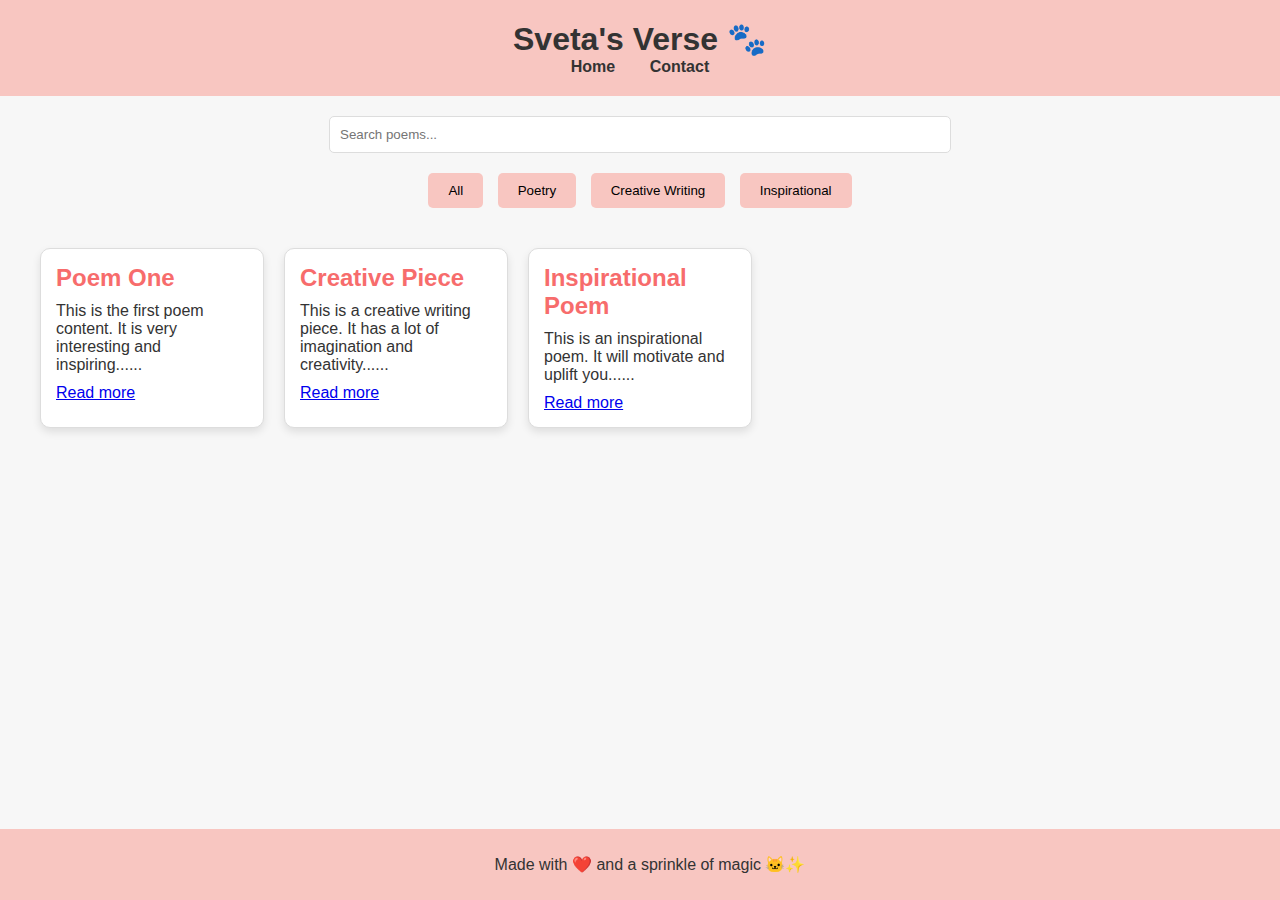
==== sveta.html @ 2baab271 "reup" ====
<!DOCTYPE html>
<html lang="pt-BR">
<head>
    <meta charset="UTF-8">
    <meta name="viewport" content="width=device-width, initial-scale=1.0">
    <title>Sveta's Verse</title>
    <style>
        body {
            font-family: Arial, sans-serif;
            background-color: #f7f7f7;
            color: #333;
            margin: 0;
            padding: 0;
        }
        header {
            background-color: #f8c6c1;
            padding: 20px;
            text-align: center;
        }
        header h1 {
            margin: 0;
        }
        nav a {
            margin: 0 15px;
            text-decoration: none;
            color: #333;
            font-weight: bold;
        }
        main {
            padding: 20px;
        }
        .search-container {
            text-align: center;
            margin-bottom: 20px;
        }
        .search-container input {
            padding: 10px;
            width: 80%;
            max-width: 600px;
            border: 1px solid #ddd;
            border-radius: 5px;
        }
        .categories {
            text-align: center;
            margin-bottom: 20px;
        }
        .categories button {
            background-color: #f8c6c1;
            border: none;
            padding: 10px 20px;
            margin: 0 5px;
            border-radius: 5px;
            cursor: pointer;
        }
        .categories button:hover {
            background-color: #f76c6c;
        }
        .post-grid {
            display: grid;
            grid-template-columns: repeat(auto-fill, minmax(200px, 1fr));
            gap: 20px;
            padding: 20px;
        }
        .post-card {
            background-color: #fff;
            border: 1px solid #ddd;
            border-radius: 10px;
            padding: 15px;
            box-shadow: 0 4px 8px rgba(0, 0, 0, 0.1);
            transition: transform 0.3s ease;
        }
        .post-card:hover {
            transform: scale(1.05);
        }
        .post-card h2 {
            color: #f76c6c;
            margin: 0;
        }
        .post-card p {
            margin: 10px 0;
        }
        .post-content {
            padding: 20px;
            background-color: #fff;
            border: 1px solid #ddd;
            border-radius: 10px;
            box-shadow: 0 4px 8px rgba(0, 0, 0, 0.1);
        }
        footer {
            background-color: #f8c6c1;
            padding: 10px;
            text-align: center;
            position: fixed;
            bottom: 0;
            width: 100%;
        }
    </style>
</head>
<body>
    <header>
        <h1>Sveta's Verse 🐾</h1>
        <nav>
            <a href="#home" onclick="showPage('home')">Home</a>
            <a href="#contact" onclick="showPage('contact')">Contact</a>
        </nav>
    </header>

    <main id="content">
        <!-- Homepage Content -->
        <div id="home" class="page">
            <div class="search-container">
                <input type="text" id="searchInput" placeholder="Search poems...">
            </div>
            <div class="categories">
                <button onclick="filterPosts('all')">All</button>
                <button onclick="filterPosts('Poetry')">Poetry</button>
                <button onclick="filterPosts('Creative Writing')">Creative Writing</button>
                <button onclick="filterPosts('Inspirational')">Inspirational</button>
            </div>
            <div id="postGrid" class="post-grid">
                <!-- Posts will be dynamically inserted here -->
            </div>
        </div>

        <!-- Post Page Content -->
        <div id="post" class="page" style="display: none;">
            <div id="postContent" class="post-content">
                <!-- Post content will be dynamically inserted here -->
            </div>
        </div>

        <!-- Contact Page Content -->
        <div id="contact" class="page" style="display: none;">
            <h2>Contact Us</h2>
            <form id="contactForm">
                <label for="name">Name:</label>
                <input type="text" id="name" name="name" required><br><br>
                <label for="email">Email:</label>
                <input type="email" id="email" name="email" required><br><br>
                <label for="message">Message:</label><br>
                <textarea id="message" name="message" rows="4" required></textarea><br><br>
                <button type="submit">Send</button>
            </form>
        </div>
    </main>

    <footer>
        <p>Made with ❤️ and a sprinkle of magic 🐱✨</p>
    </footer>

    <script>
        // Dummy data for posts
        const posts = [
            { id: 1, title: "Poem One", content: "This is the first poem content. It is very interesting and inspiring...", category: "Poetry" },
            { id: 2, title: "Creative Piece", content: "This is a creative writing piece. It has a lot of imagination and creativity...", category: "Creative Writing" },
            { id: 3, title: "Inspirational Poem", content: "This is an inspirational poem. It will motivate and uplift you...", category: "Inspirational" },
            // Add more posts as needed
        ];

        function renderPosts(posts) {
            const postGrid = document.getElementById('postGrid');
            postGrid.innerHTML = posts.map(post => `
                <div class="post-card">
                    <h2>${post.title}</h2>
                    <p>${post.content.slice(0, 100)}...</p>
                    <a href="#post" onclick="showPost(${post.id})">Read more</a>
                </div>
            `).join('');
        }

        function filterPosts(category) {
            if (category === 'all') {
                renderPosts(posts);
            } else {
                const filteredPosts = posts.filter(post => post.category === category);
                renderPosts(filteredPosts);
            }
        }

        function searchPosts() {
            const query = document.getElementById('searchInput').value.toLowerCase();
            const filteredPosts = posts.filter(post => post.title.toLowerCase().includes(query) || post.content.toLowerCase().includes(query));
            renderPosts(filteredPosts);
        }

        function showPost(id) {
            const post = posts.find(p => p.id === id);
            if (post) {
                document.getElementById('postContent').innerHTML = `
                    <h1>${post.title}</h1>
                    <p>${post.content}</p>
                `;
                showPage('post');
            }
        }

        function showPage(pageId) {
            document.querySelectorAll('.page').forEach(page => page.style.display = 'none');
            document.getElementById(pageId).style.display = 'block';
        }

        document.getElementById('searchInput').addEventListener('input', searchPosts);

        // Initial render
        renderPosts(posts);
        showPage('home'); // Show homepage by default
    </script>
</body>
</html>
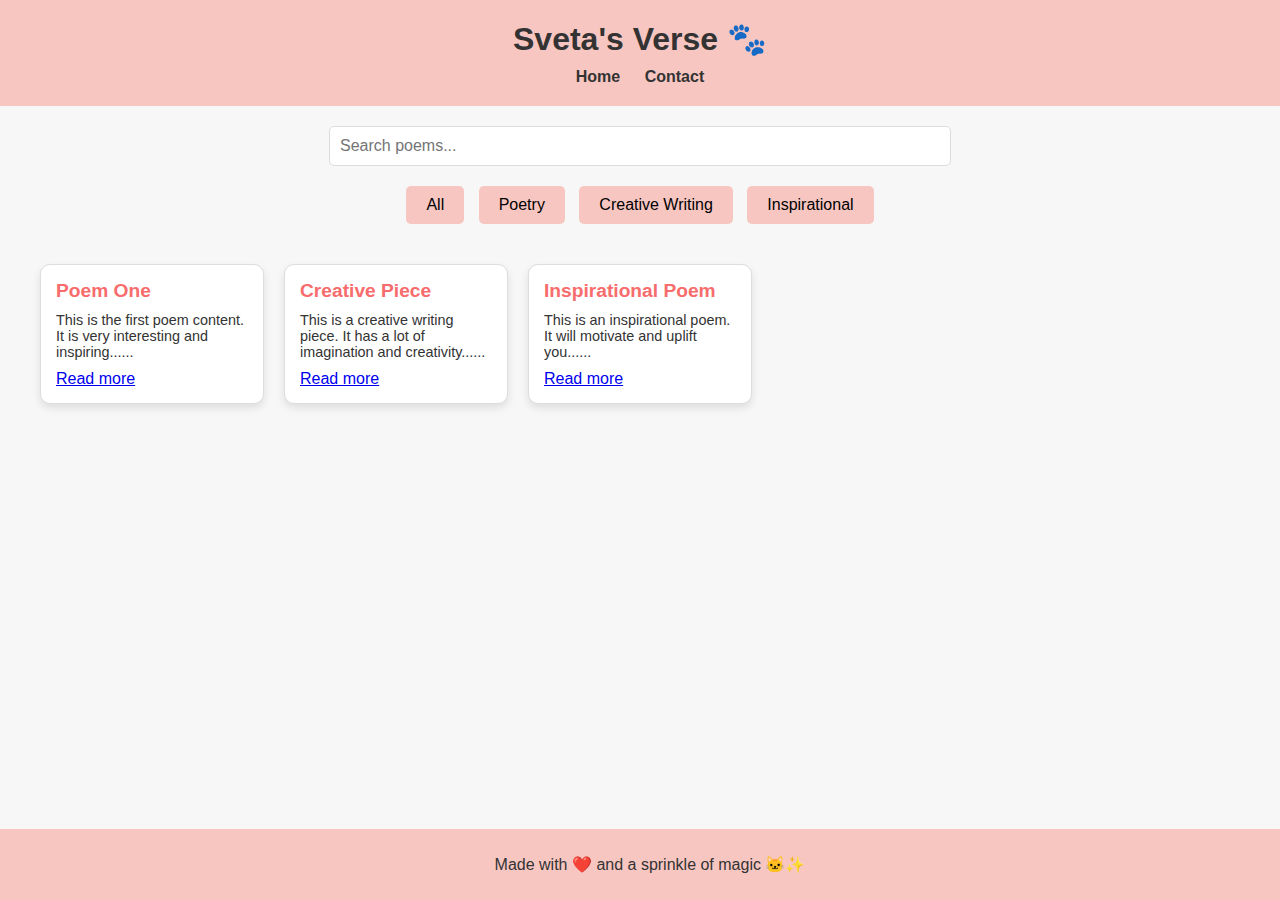
==== commit 55073b41: "html" ====
--- a/sveta.html
+++ b/sveta.html
@@ -19,12 +19,17 @@
         }
         header h1 {
             margin: 0;
+            font-size: 2em;
+        }
+        nav {
+            margin-top: 10px;
         }
         nav a {
-            margin: 0 15px;
+            margin: 0 10px;
             text-decoration: none;
             color: #333;
             font-weight: bold;
+            font-size: 1em;
         }
         main {
             padding: 20px;
@@ -35,10 +40,11 @@
         }
         .search-container input {
             padding: 10px;
-            width: 80%;
+            width: 90%;
             max-width: 600px;
             border: 1px solid #ddd;
             border-radius: 5px;
+            font-size: 1em;
         }
         .categories {
             text-align: center;
@@ -51,6 +57,7 @@
             margin: 0 5px;
             border-radius: 5px;
             cursor: pointer;
+            font-size: 1em;
         }
         .categories button:hover {
             background-color: #f76c6c;
@@ -75,9 +82,11 @@
         .post-card h2 {
             color: #f76c6c;
             margin: 0;
+            font-size: 1.2em;
         }
         .post-card p {
             margin: 10px 0;
+            font-size: 0.9em;
         }
         .post-content {
             padding: 20px;
@@ -93,6 +102,29 @@
             position: fixed;
             bottom: 0;
             width: 100%;
+        }
+        /* Responsive Design */
+        @media (max-width: 600px) {
+            header h1 {
+                font-size: 1.5em;
+            }
+            nav a {
+                display: block;
+                margin: 10px 0;
+                font-size: 1em;
+            }
+            .categories button {
+                font-size: 0.9em;
+            }
+            .post-card h2 {
+                font-size: 1em;
+            }
+            .post-card p {
+                font-size: 0.8em;
+            }
+            .search-container input {
+                width: 95%;
+            }
         }
     </style>
 </head>
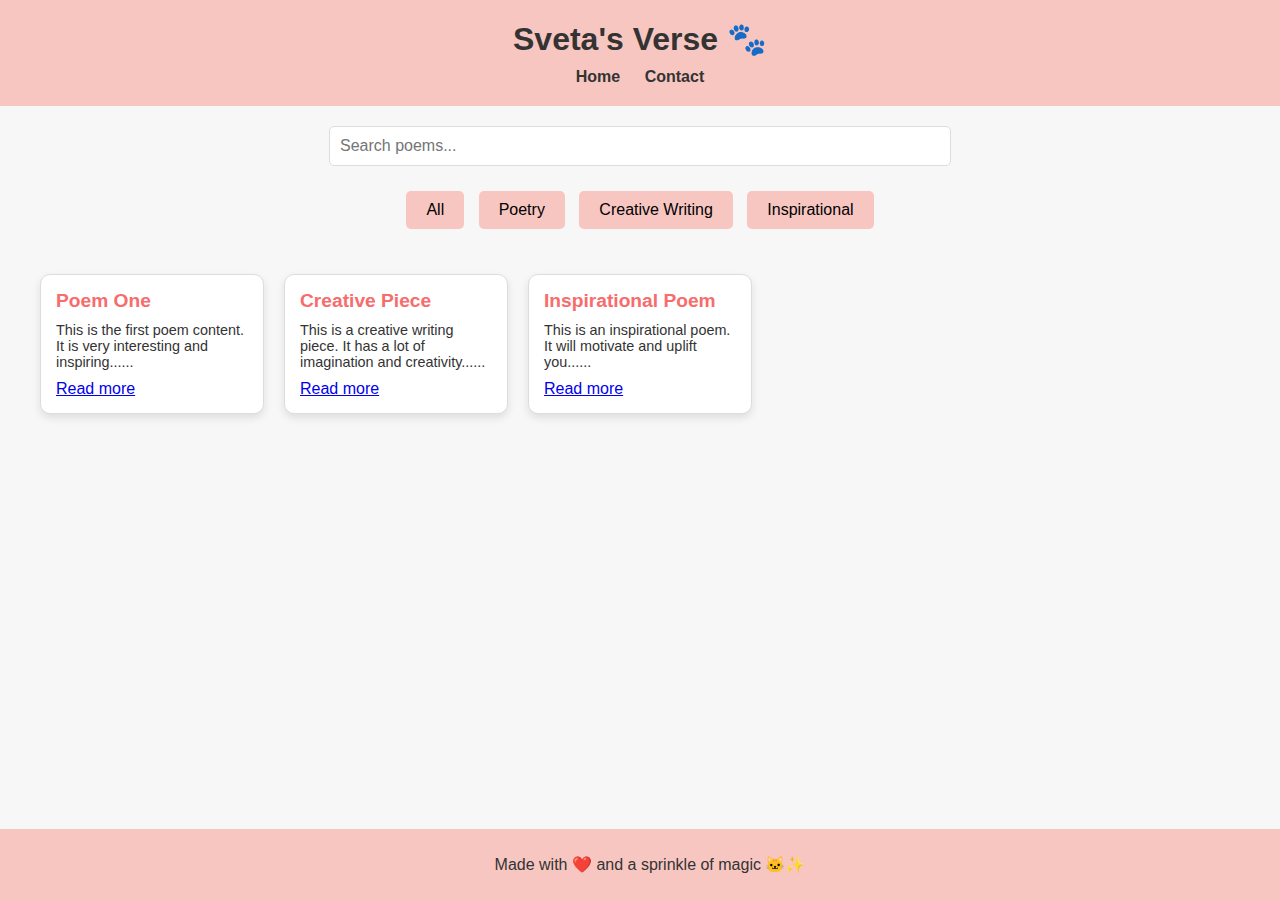
==== commit e0582a98: "html" ====
--- a/sveta.html
+++ b/sveta.html
@@ -54,10 +54,11 @@
             background-color: #f8c6c1;
             border: none;
             padding: 10px 20px;
-            margin: 0 5px;
+            margin: 5px;
             border-radius: 5px;
             cursor: pointer;
             font-size: 1em;
+            transition: background-color 0.3s ease;
         }
         .categories button:hover {
             background-color: #f76c6c;
@@ -113,8 +114,15 @@
                 margin: 10px 0;
                 font-size: 1em;
             }
+            .categories {
+                display: flex;
+                flex-wrap: wrap;
+                justify-content: center;
+            }
             .categories button {
                 font-size: 0.9em;
+                padding: 10px;
+                margin: 5px;
             }
             .post-card h2 {
                 font-size: 1em;
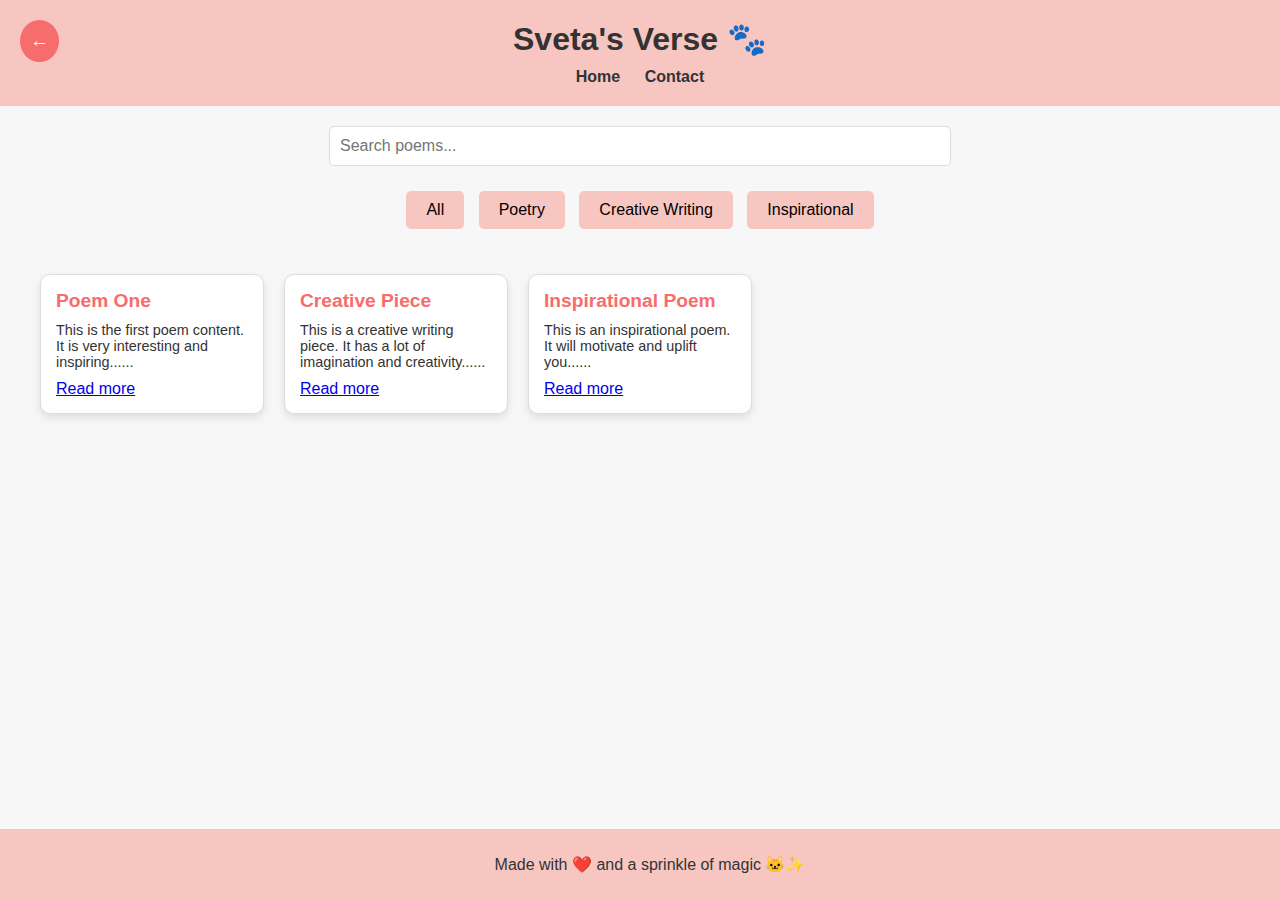
==== commit 691bb7e5: "html" ====
--- a/sveta.html
+++ b/sveta.html
@@ -11,11 +11,13 @@
             color: #333;
             margin: 0;
             padding: 0;
+            position: relative;
         }
         header {
             background-color: #f8c6c1;
             padding: 20px;
             text-align: center;
+            position: relative;
         }
         header h1 {
             margin: 0;
@@ -30,6 +32,26 @@
             color: #333;
             font-weight: bold;
             font-size: 1em;
+        }
+        .back-button {
+            position: absolute;
+            top: 20px;
+            left: 20px;
+            background: #f76c6c;
+            border: none;
+            border-radius: 50%;
+            padding: 10px;
+            color: #fff;
+            font-size: 1.2em;
+            cursor: pointer;
+            transition: background-color 0.3s ease, transform 0.3s ease;
+        }
+        .back-button:hover {
+            background-color: #f74c4c;
+            transform: scale(1.1);
+        }
+        .back-button:active {
+            transform: scale(0.9);
         }
         main {
             padding: 20px;
@@ -45,6 +67,10 @@
             border: 1px solid #ddd;
             border-radius: 5px;
             font-size: 1em;
+            transition: border-color 0.3s ease;
+        }
+        .search-container input:focus {
+            border-color: #f76c6c;
         }
         .categories {
             text-align: center;
@@ -58,10 +84,11 @@
             border-radius: 5px;
             cursor: pointer;
             font-size: 1em;
-            transition: background-color 0.3s ease;
+            transition: background-color 0.3s ease, transform 0.3s ease;
         }
         .categories button:hover {
             background-color: #f76c6c;
+            transform: scale(1.05);
         }
         .post-grid {
             display: grid;
@@ -75,10 +102,11 @@
             border-radius: 10px;
             padding: 15px;
             box-shadow: 0 4px 8px rgba(0, 0, 0, 0.1);
-            transition: transform 0.3s ease;
+            transition: transform 0.3s ease, box-shadow 0.3s ease;
         }
         .post-card:hover {
             transform: scale(1.05);
+            box-shadow: 0 6px 12px rgba(0, 0, 0, 0.2);
         }
         .post-card h2 {
             color: #f76c6c;
@@ -138,6 +166,7 @@
 </head>
 <body>
     <header>
+        <button class="back-button" onclick="goBack()">←</button>
         <h1>Sveta's Verse 🐾</h1>
         <nav>
             <a href="#home" onclick="showPage('home')">Home</a>
@@ -239,6 +268,10 @@
             document.getElementById(pageId).style.display = 'block';
         }
 
+        function goBack() {
+            window.history.back();
+        }
+
         document.getElementById('searchInput').addEventListener('input', searchPosts);
 
         // Initial render
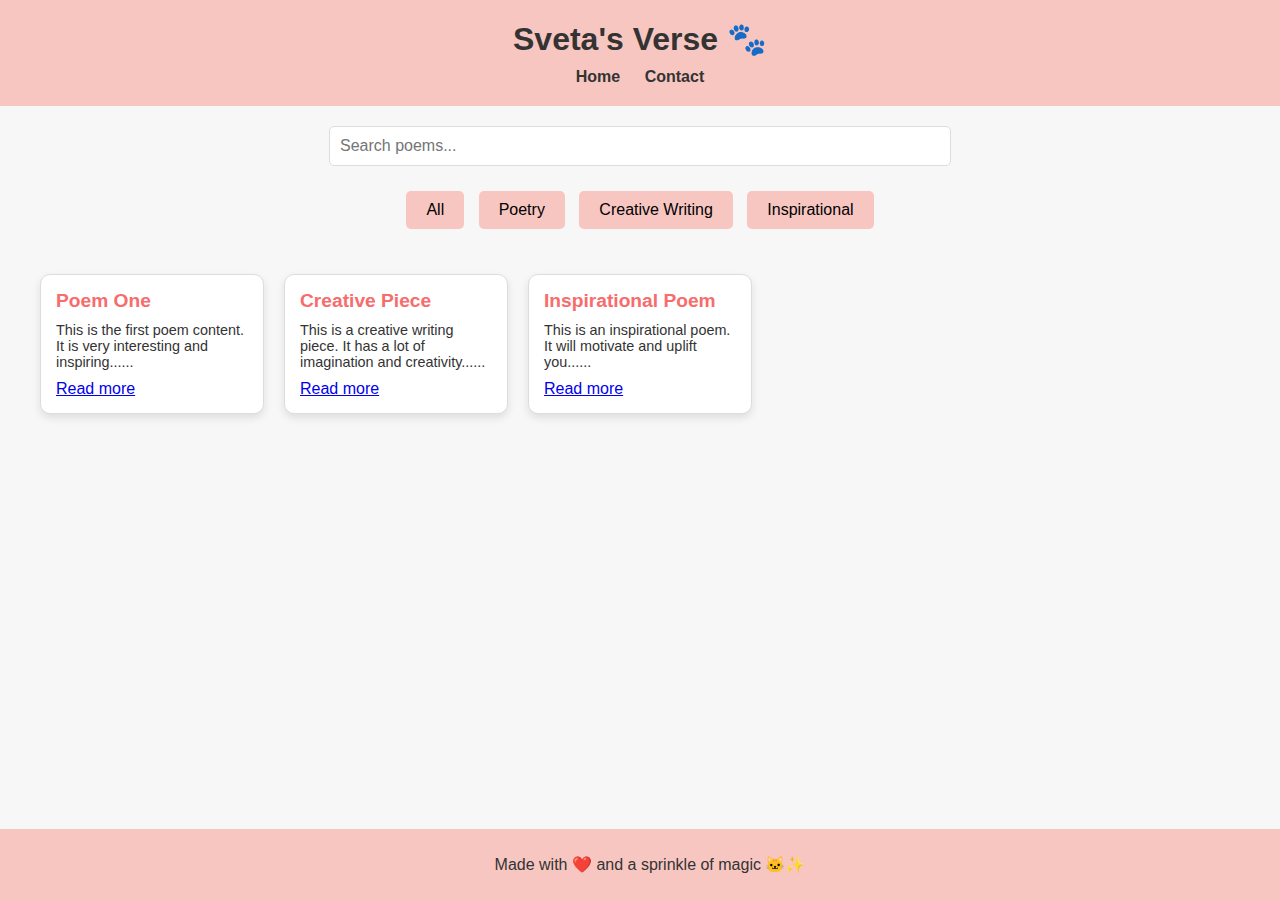
==== commit 93e76700: "html" ====
--- a/sveta.html
+++ b/sveta.html
@@ -34,6 +34,7 @@
             font-size: 1em;
         }
         .back-button {
+            display: none; /* Hidden by default */
             position: absolute;
             top: 20px;
             left: 20px;
@@ -160,6 +161,9 @@
             }
             .search-container input {
                 width: 95%;
+            }
+            .back-button {
+                display: none; /* Ensure it's hidden on mobile */
             }
         }
     </style>
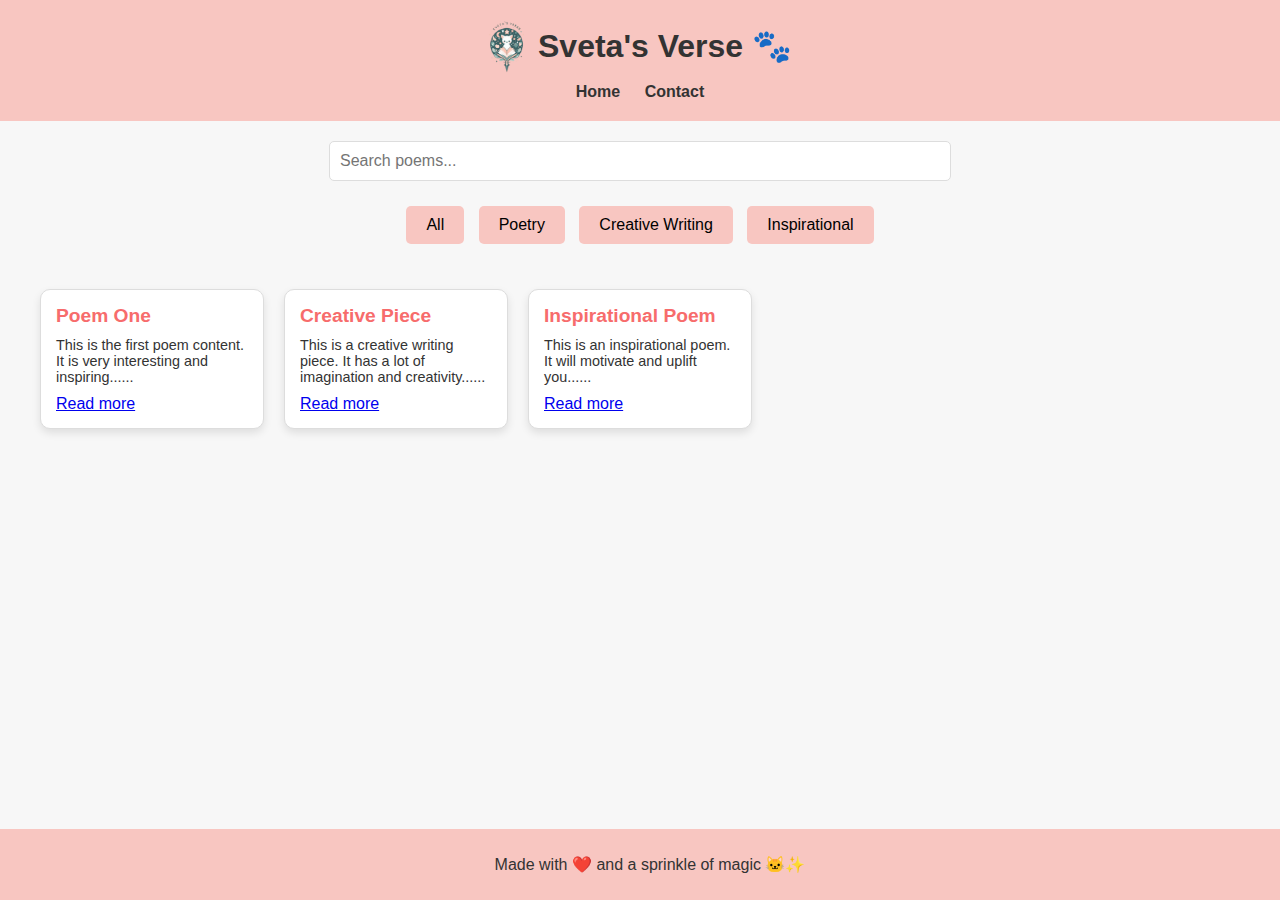
==== commit 88cd13c1: "logo" ====
--- a/sveta.html
+++ b/sveta.html
@@ -4,6 +4,7 @@
     <meta charset="UTF-8">
     <meta name="viewport" content="width=device-width, initial-scale=1.0">
     <title>Sveta's Verse</title>
+    <link rel="icon" type="image/png" href="logoSV.png"> <!-- Adiciona o favicon -->
     <style>
         body {
             font-family: Arial, sans-serif;
@@ -22,6 +23,14 @@
         header h1 {
             margin: 0;
             font-size: 2em;
+            display: flex;
+            align-items: center;
+            justify-content: center;
+            gap: 10px; /* Espaço entre a logo e o título */
+        }
+        header img.logo {
+            width: 40px; /* Ajuste o tamanho da logo conforme necessário */
+            height: auto;
         }
         nav {
             margin-top: 10px;
@@ -171,7 +180,10 @@
 <body>
     <header>
         <button class="back-button" onclick="goBack()">←</button>
-        <h1>Sveta's Verse 🐾</h1>
+        <h1>
+            <img src="logoSV.png" alt="Logo" class="logo"> <!-- Adiciona a logo ao lado do título -->
+            Sveta's Verse 🐾
+        </h1>
         <nav>
             <a href="#home" onclick="showPage('home')">Home</a>
             <a href="#contact" onclick="showPage('contact')">Contact</a>
